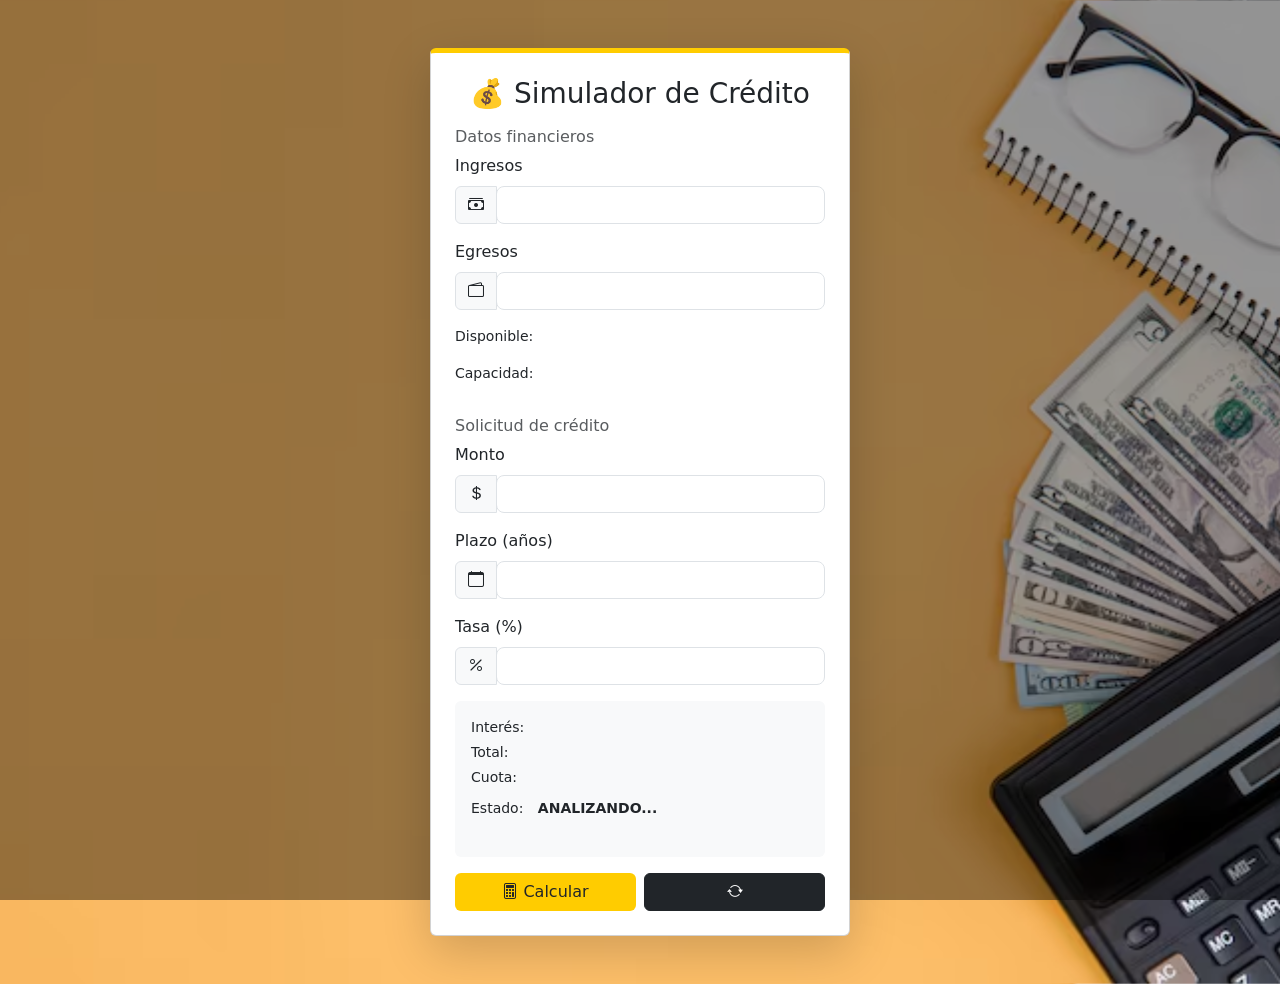
==== index.html @ a5aa277c "cambio de nombre al archivo html" ====
<!DOCTYPE html>
<html lang="es">
<head>
    <meta charset="UTF-8">
    <meta name="viewport" content="width=device-width, initial-scale=1.0">
    <title>Simulador de Crédito</title>

    <!-- Tu CSS -->
    <link rel="stylesheet" href="assets/css/simulador.css">

    <!-- Bootstrap -->
    <link href="https://cdn.jsdelivr.net/npm/bootstrap@5.3.2/dist/css/bootstrap.min.css" rel="stylesheet">

    <!-- Bootstrap Icons -->
    <link href="https://cdn.jsdelivr.net/npm/bootstrap-icons@1.11.1/font/bootstrap-icons.css" rel="stylesheet">
</head>
<body>

<div class="container d-flex justify-content-center align-items-start min-vh-100 py-5">
    <div class="card shadow-lg p-4" style="max-width: 420px; width: 100%; border-top: 5px solid #ffcc00;">

        <h3 class="text-center mb-3">💰 Simulador de Crédito</h3>

        <h6 class="text-muted">Datos financieros</h6>

        <!-- INGRESOS -->
        <div class="mb-3">
            <label class="form-label">Ingresos</label>
            <div class="input-group">
                <span class="input-group-text"><i class="bi bi-cash-stack"></i></span>
                <input type="number" id="txtIngresos" class="form-control">
            </div>
            <small class="text-danger error" id="errorIngresos"></small>
        </div>

        <!-- EGRESOS -->
        <div class="mb-3">
            <label class="form-label">Egresos</label>
            <div class="input-group">
                <span class="input-group-text"><i class="bi bi-wallet2"></i></span>
                <input type="number" id="txtEgresos" class="form-control">
            </div>
            <small class="text-danger error" id="errorEgresos"></small>
        </div>

        <!-- RESULTADOS -->
        <p class="small">Disponible: <strong id="spnDisponible"></strong></p>
        <p class="small">Capacidad: <strong id="spnCapacidadPago"></strong></p>

        <h6 class="text-muted mt-3">Solicitud de crédito</h6>

        <!-- MONTO -->
        <div class="mb-3">
            <label class="form-label">Monto</label>
            <div class="input-group">
                <span class="input-group-text"><i class="bi bi-currency-dollar"></i></span>
                <input type="number" id="txtMonto" class="form-control">
            </div>
            <small class="text-danger error" id="errorMonto"></small>
        </div>

        <!-- PLAZO -->
        <div class="mb-3">
            <label class="form-label">Plazo (años)</label>
            <div class="input-group">
                <span class="input-group-text"><i class="bi bi-calendar"></i></span>
                <input type="number" id="txtPlazo" class="form-control">
            </div>
            <small class="text-danger error" id="errorPlazo"></small>
        </div>

        <!-- TASA -->
        <div class="mb-3">
            <label class="form-label">Tasa (%)</label>
            <div class="input-group">
                <span class="input-group-text"><i class="bi bi-percent"></i></span>
                <input type="number" id="txtTasaInteres" class="form-control">
            </div>
            <small class="text-danger error" id="errorTasa"></small>
        </div>

        <!-- RESULTADOS FINALES -->
        <div class="bg-light p-3 rounded">
            <p class="small mb-1">Interés: <strong id="spnInteresPagar"></strong></p>
            <p class="small mb-1">Total: <strong id="spnTotalPrestamo"></strong></p>
            <p class="small mb-1">Cuota: <strong id="spnCuotaMensual"></strong></p>
            <p class="small">Estado: <span id="spnEstadoCredito" class="estado">ANALIZANDO...</span></p>
        </div>

        <!-- BOTONES -->
        <div class="d-flex gap-2 mt-3">
            <button class="btn w-100" style="background:#ffcc00;" onclick="calcular()">
                <i class="bi bi-calculator"></i> Calcular
            </button>

            <button class="btn btn-dark w-100" onclick="reiniciar()">
                <i class="bi bi-arrow-repeat"></i>
            </button>
        </div>

    </div>
</div>

<!-- Scripts -->
<script src="assets/js/funciones.js"></script>
<script src="assets/js/simulador.js"></script>

</body>
</html>
---- assets/css/simulador.css ----
body {
    font-family: 'Segoe UI', Arial, sans-serif;
    background-image: url(../img/image.png);
    background-size: cover;
    background-position: center;
    margin: 0;
    padding: 0;
}

/* overlay oscuro para que se vea más pro */
body::before {
    content: "";
    position: fixed;
    inset: 0;
    background: rgba(0,0,0,0.4);
    z-index: -1;
}

/* tarjeta */
.card {
    border-radius: 16px;
    backdrop-filter: blur(6px);
    background: rgba(255,255,255,0.95);
    transition: transform 0.2s ease;
}

.card:hover {
    transform: translateY(-3px);
}

/* inputs */
input {
    border-radius: 8px !important;
}

input:focus {
    border-color: #ffcc00 !important;
    box-shadow: 0 0 8px rgba(255, 204, 0, 0.5) !important;
}

/* botones */
.btn-warning {
    background-color: #ffcc00;
    border: none;
    font-weight: 600;
}

.btn-warning:hover {
    background-color: #e6b800;
}

/* errores */
.error {
    font-size: 12px;
}

/* ESTADO DEL CRÉDITO */
.estado {
    font-weight: bold;
    padding: 6px 10px;
    border-radius: 6px;
    display: inline-block;
}

/* aprobado */
.aprobado {
    background-color: #000;
    color: #ffcc00;
}

/* rechazado */
.rechazado {
    background-color: #ff4d4d;
    color: white;
}
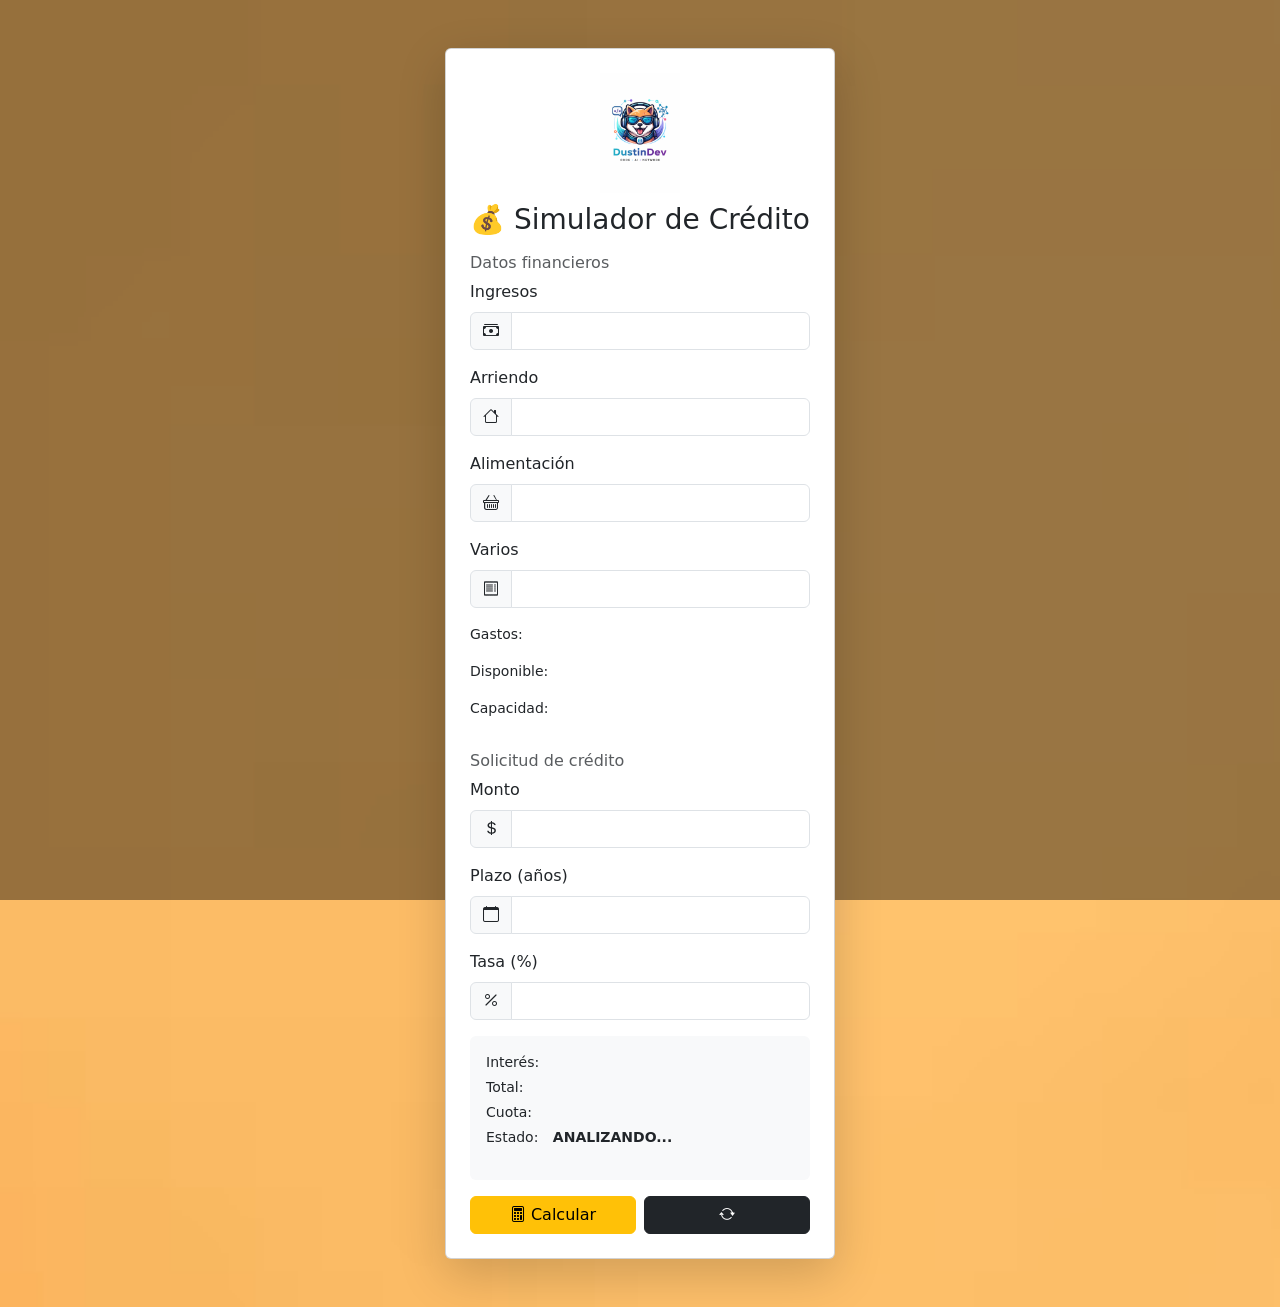
==== commit d024c159: "logo" ====
--- a/index.html
+++ b/index.html
@@ -5,19 +5,22 @@
     <meta name="viewport" content="width=device-width, initial-scale=1.0">
     <title>Simulador de Crédito</title>
 
-    <!-- Tu CSS -->
+    <!-- CSS -->
     <link rel="stylesheet" href="assets/css/simulador.css">
 
     <!-- Bootstrap -->
     <link href="https://cdn.jsdelivr.net/npm/bootstrap@5.3.2/dist/css/bootstrap.min.css" rel="stylesheet">
 
-    <!-- Bootstrap Icons -->
+    <!-- Icons -->
     <link href="https://cdn.jsdelivr.net/npm/bootstrap-icons@1.11.1/font/bootstrap-icons.css" rel="stylesheet">
 </head>
 <body>
 
 <div class="container d-flex justify-content-center align-items-start min-vh-100 py-5">
-    <div class="card shadow-lg p-4" style="max-width: 420px; width: 100%; border-top: 5px solid #ffcc00;">
+    <div class="card shadow-lg p-4">
+        <div class="logo">
+            <img src="assets/img/3.png" alt="Logo" width="80">
+        </div>
 
         <h3 class="text-center mb-3">💰 Simulador de Crédito</h3>
 
@@ -33,17 +36,38 @@
             <small class="text-danger error" id="errorIngresos"></small>
         </div>
 
-        <!-- EGRESOS -->
+        <!-- ARRIENDO -->
         <div class="mb-3">
-            <label class="form-label">Egresos</label>
+            <label class="form-label">Arriendo</label>
             <div class="input-group">
-                <span class="input-group-text"><i class="bi bi-wallet2"></i></span>
-                <input type="number" id="txtEgresos" class="form-control">
+                <span class="input-group-text"><i class="bi bi-house"></i></span>
+                <input type="number" id="txtArriendo" class="form-control">
             </div>
-            <small class="text-danger error" id="errorEgresos"></small>
+            <small class="text-danger error" id="errorArriendo"></small>
+        </div>
+
+        <!-- ALIMENTACIÓN -->
+        <div class="mb-3">
+            <label class="form-label">Alimentación</label>
+            <div class="input-group">
+                <span class="input-group-text"><i class="bi bi-basket"></i></span>
+                <input type="number" id="txtAlimentacion" class="form-control">
+            </div>
+            <small class="text-danger error" id="errorAlimentacion"></small>
+        </div>
+
+        <!-- VARIOS -->
+        <div class="mb-3">
+            <label class="form-label">Varios</label>
+            <div class="input-group">
+                <span class="input-group-text"><i class="bi bi-receipt"></i></span>
+                <input type="number" id="txtVarios" class="form-control">
+            </div>
+            <small class="text-danger error" id="errorVarios"></small>
         </div>
 
         <!-- RESULTADOS -->
+        <p class="small">Gastos: <strong id="spnGastos"></strong></p>
         <p class="small">Disponible: <strong id="spnDisponible"></strong></p>
         <p class="small">Capacidad: <strong id="spnCapacidadPago"></strong></p>
 
@@ -89,7 +113,7 @@
 
         <!-- BOTONES -->
         <div class="d-flex gap-2 mt-3">
-            <button class="btn w-100" style="background:#ffcc00;" onclick="calcular()">
+            <button class="btn btn-warning w-100" onclick="calcular()">
                 <i class="bi bi-calculator"></i> Calcular
             </button>
 
@@ -101,7 +125,6 @@
     </div>
 </div>
 
-<!-- Scripts -->
 <script src="assets/js/funciones.js"></script>
 <script src="assets/js/simulador.js"></script>
 
--- a/assets/css/simulador.css
+++ b/assets/css/simulador.css
@@ -1,75 +1,48 @@
 body {
-    font-family: 'Segoe UI', Arial, sans-serif;
+    font-family: 'Segoe UI', sans-serif;
     background-image: url(../img/image.png);
     background-size: cover;
-    background-position: center;
-    margin: 0;
-    padding: 0;
 }
 
-/* overlay oscuro para que se vea más pro */
 body::before {
-    content: "";
-    position: fixed;
-    inset: 0;
-    background: rgba(0,0,0,0.4);
-    z-index: -1;
+    content:"";
+    position:fixed;
+    inset:0;
+    background:rgba(0,0,0,0.4);
+    z-index:-1;
 }
 
-/* tarjeta */
 .card {
-    border-radius: 16px;
-    backdrop-filter: blur(6px);
-    background: rgba(255,255,255,0.95);
-    transition: transform 0.2s ease;
+    border-radius:16px;
+    background:rgba(255,255,255,0.95);
+    border-top:5px solid #ffcc00;
 }
 
-.card:hover {
-    transform: translateY(-3px);
-}
-
-/* inputs */
-input {
-    border-radius: 8px !important;
+.input-group-text {
+    background:#f1f5f9;
 }
 
 input:focus {
-    border-color: #ffcc00 !important;
-    box-shadow: 0 0 8px rgba(255, 204, 0, 0.5) !important;
+    border-color:#ffcc00 !important;
+    box-shadow:0 0 6px rgba(255,204,0,0.5);
 }
 
-/* botones */
-.btn-warning {
-    background-color: #ffcc00;
-    border: none;
-    font-weight: 600;
+.estado {
+    font-weight:bold;
+    padding:5px 10px;
+    border-radius:6px;
 }
 
-.btn-warning:hover {
-    background-color: #e6b800;
+.aprobado {
+    background:black;
+    color:#ffcc00;
 }
 
-/* errores */
-.error {
-    font-size: 12px;
+.rechazado {
+    background:#ff4d4d;
+    color:white;
 }
-
-/* ESTADO DEL CRÉDITO */
-.estado {
-    font-weight: bold;
-    padding: 6px 10px;
-    border-radius: 6px;
-    display: inline-block;
-}
-
-/* aprobado */
-.aprobado {
-    background-color: #000;
-    color: #ffcc00;
-}
-
-/* rechazado */
-.rechazado {
-    background-color: #ff4d4d;
-    color: white;
+.logo {
+    text-align: center;
+    margin-bottom: 10px;
 }
